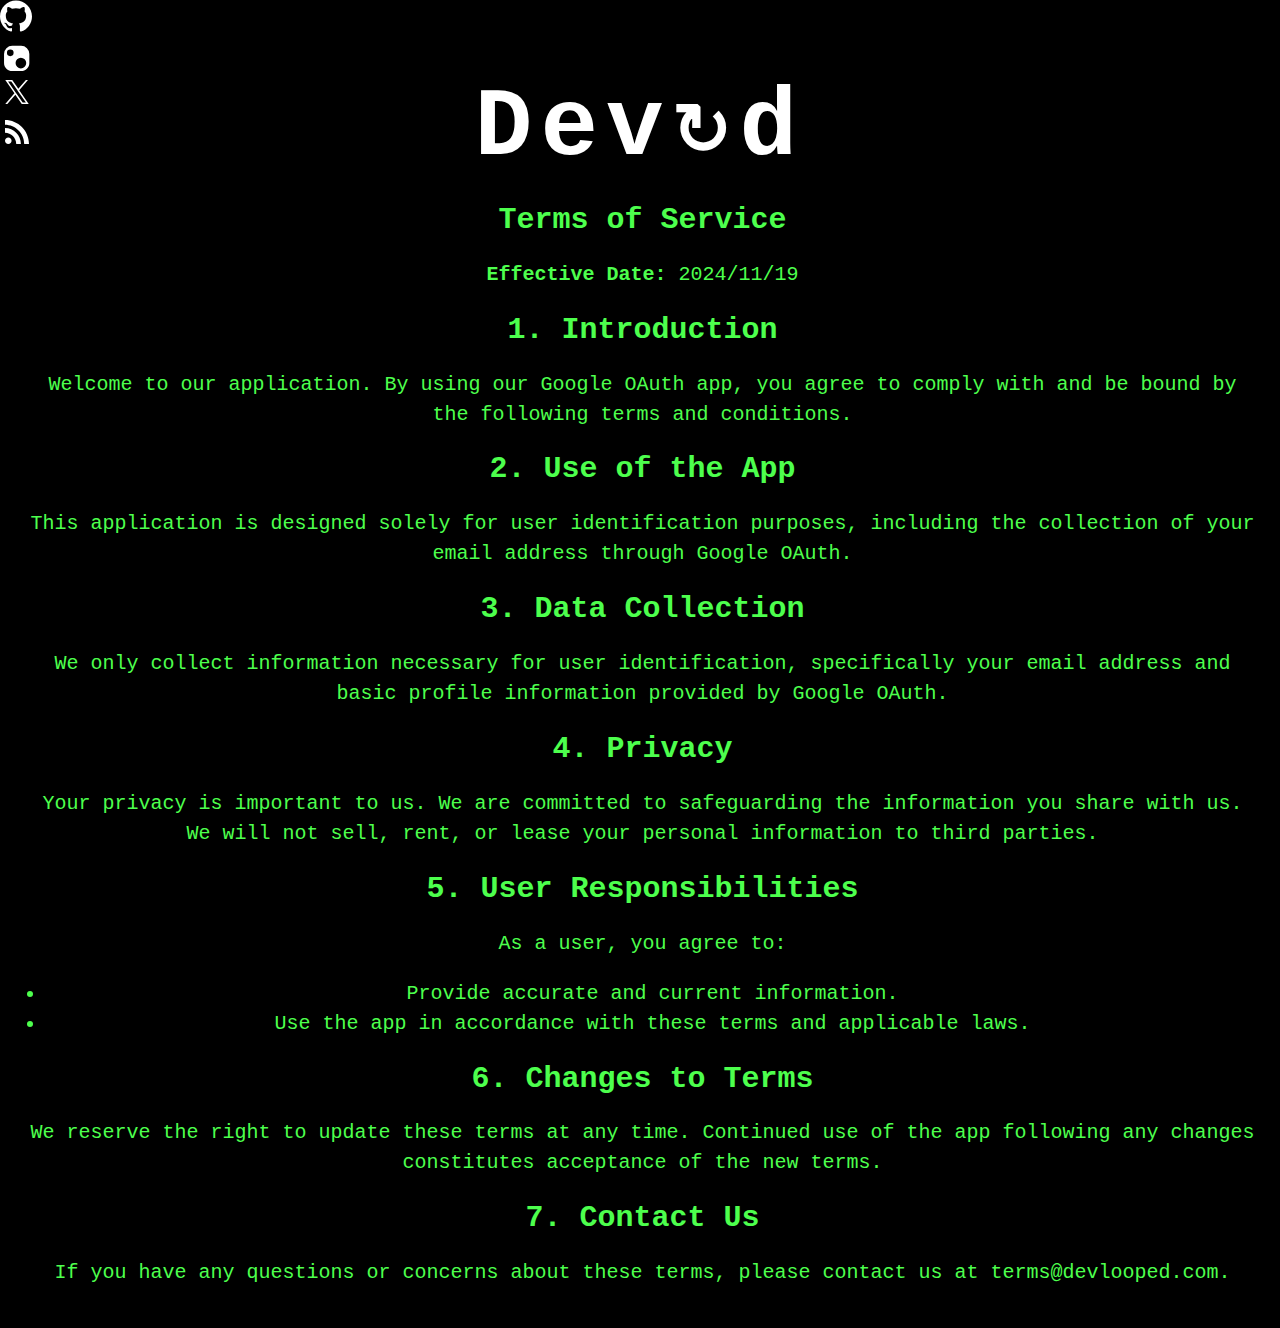
==== terms.html @ 7a2ba6ed "Add terms, rename privacy" ====
﻿<!DOCTYPE html>
<html lang="en">

<head>
	<meta charset="utf-8">
	<meta http-equiv="Content-Type" content="text/html;charset=utf-8">
	<meta name="viewport" content="width=device-width, initial-scale=1.0">
	<title>:||: Dev↻d > Terms :||:</title>
	<meta name="robots" content="index, follow">
	<meta name="keywords" content="Development, .NET, C#">
	<meta name="mobile-web-app-capable" content="yes">
	<meta name="apple-mobile-web-app-capable" content="yes">
	<style>
		*,
		:before,
		:after {
			box-sizing: inherit
		}

		html,
		div {
			-webkit-box-sizing: border-box;
			-moz-box-sizing: border-box;
			box-sizing: border-box
		}

		html,
		body {
			margin: 0;
			padding: 0;
			height: 100%;
		}

		body {
			background: black;
			color: #4dff4d;
			font-family: Consolas, monospace, Monaco, "Courier New", Courier;
			font-weight: normal;
			font-size: 1.25rem;
			line-height: 1.5em;
			text-align: center;
			position: relative;
			-webkit-text-size-adjust: 100%
		}

		section {
			margin: 3em 0;
		}

		ul,
		ol {
			padding-left: 1em;
		}

		h1 {
			font-size: 4rem;
			letter-spacing: 0.5rem;
		}

		@media screen and (min-width: 512px) {
			h1 {
				font-size: 6rem;
			}
		}

		#matrix {
			position: absolute;
			width: 100%;
			height: 100%;
			display: block;
		}

		#wrapper {
			width: 100%;
			height: 100%;
			margin: 0 auto;
			overflow: hidden;
			position: relative;
		}

		#title {
			width: 100%;
			height: 100%;
			position: absolute;
			padding-top: 2.5em;
			z-index: 3199;
			color: white;
		}

		.glow {
			animation: neonGlow 3s infinite alternate cubic-bezier(0.455, 0.030, 0.515, 0.955);
		}

		@keyframes neonGlow {
			0% {
				text-shadow:
					0 0 10px rgba(255, 255, 255, .3),
					0 0 20px rgba(255, 255, 255, .3),
					0 0 22px rgba(255, 255, 255, .3),
					0 0 40px rgba(66, 220, 66, .3),
					0 0 60px rgba(66, 220, 66, 0.3),
					0 0 80px rgba(66, 220, 66, .1),
					0 0 100px rgba(66, 220, 66, .1),
					0 0 140px rgba(66, 220, 66, .1),
					0 0 200px rgba(66, 220, 66, .1);
			}

			100% {
				text-shadow:
					0 0 2px rgba(255, 255, 255, .8),
					0 0 8px rgba(255, 255, 255, .8),
					0 0 10px rgba(255, 255, 255, .8),
					0 0 20px rgba(66, 220, 66, .8),
					0 0 30px rgba(66, 220, 66, .8),
					0 0 40px rgba(66, 220, 66, .8),
					0 0 50px rgba(66, 220, 66, .5),
					0 0 80px rgba(66, 220, 66, .5);
			}
		}

		.phonetic {
			font-style: italic;
			font-size: 1.25rem;
			background: black;
			text-shadow:
				0 0 10px rgba(255, 255, 255, .8),
				0 0 20px rgba(255, 255, 255, .8),
				0 0 22px rgba(255, 255, 255, .8),
				0 0 40px rgba(150, 236, 150, .8),
				0 0 60px rgba(150, 236, 150, 0.8),
				0 0 80px rgba(150, 236, 150, .5),
				0 0 100px rgba(150, 236, 150, .5),
				0 0 140px rgba(150, 236, 150, .5),
				0 0 200px rgba(150, 236, 150, 0.5);
		}

		.tagline {
			font-size: 1.75rem;
			text-shadow:
				0 0 10px rgba(255, 255, 255, .8),
				0 0 20px rgba(255, 255, 255, .8),
				0 0 22px rgba(255, 255, 255, .8),
				0 0 40px rgba(150, 236, 150, .8),
				0 0 60px rgba(150, 236, 150, 0.8),
				0 0 80px rgba(150, 236, 150, .5),
				0 0 100px rgba(150, 236, 150, .5),
				0 0 140px rgba(150, 236, 150, .5),
				0 0 200px rgba(150, 236, 150, 0.5);
		}

		@media screen and (min-width: 512px) {
			.loop {
				font-size: 4.5rem;
			}

			.tagline {
				font-size: 2.25rem;
			}
		}

		.return,
		.footer {
			margin-top: 3em;
			text-align: center;
		}
	</style>
	<link rel="manifest" href="manifest.webmanifest">
	<link rel="icon" href="data:image/svg+xml,<svg xmlns=%22http://www.w3.org/2000/svg%22 viewBox=%220 0 100 100%22><text y=%22.9em%22 font-size=%2290%22>↻</text></svg>">
	<link rel="icon" type="image/svg+xml" href="https://api.kzu.app/devlooped.svg">
</head>

<body>

	<div style="position: absolute; top: 0px; z-index: 5000;">
		<a href="https://github.com/devlooped">
			<img src="img/github.svg" height="32em" width="32em" />
		</a>
	</div>

	<div style="position: absolute; top: 40px; z-index: 5000;">
		<a href="https://www.nuget.org/profiles/Devlooped">
			<img src="img/nuget.svg" height="32em" width="32em" />
		</a>
	</div>

	<div style="position: absolute; top: 80px; left: 5px; z-index: 5000;">
		<a href="https://x.com/devlooped">
			<img src="img/x.svg" height="24em" width="24em" />
		</a>
	</div>

	<div style="position: absolute; top: 120px; left: 5px; z-index: 5000;">
		<a href="https://cazzulino.com">
			<img src="img/rss.svg" height="24em" width="24em" />
		</a>
	</div>

	<div id="wrapper">
		<div id="title" data-top="2.5">
			<h1 class="glow">Dev<span class="loop">↻</span>d</h1>
		</div>
	</div>

	<div style="padding: 1em; position: absolute; top: 8em; left: 5px; z-index: 5000;">
		<p style="font-size: .75em; text-align: center;">
			<h2>Terms of Service</h2>
			<p><strong>Effective Date:</strong> 2024/11/19</p>
			
			<h2>1. Introduction</h2>
			<p>Welcome to our application. By using our Google OAuth app, you agree to comply with and be bound by the following terms and conditions.</p>
			
			<h2>2. Use of the App</h2>
			<p>This application is designed solely for user identification purposes, including the collection of your email address through Google OAuth.</p>
			
			<h2>3. Data Collection</h2>
			<p>We only collect information necessary for user identification, specifically your email address and basic profile information provided by Google OAuth.</p>
			
			<h2>4. Privacy</h2>
			<p>Your privacy is important to us. We are committed to safeguarding the information you share with us. We will not sell, rent, or lease your personal information to third parties.</p>
			
			<h2>5. User Responsibilities</h2>
			<p>As a user, you agree to:</p>
			<ul>
				<li>Provide accurate and current information.</li>
				<li>Use the app in accordance with these terms and applicable laws.</li>
			</ul>
			
			<h2>6. Changes to Terms</h2>
			<p>We reserve the right to update these terms at any time. Continued use of the app following any changes constitutes acceptance of the new terms.</p>
			
			<h2>7. Contact Us</h2>
			<p>If you have any questions or concerns about these terms, please contact us at terms@devlooped.com.</p>		</p>
	</div>

</body>

</html>
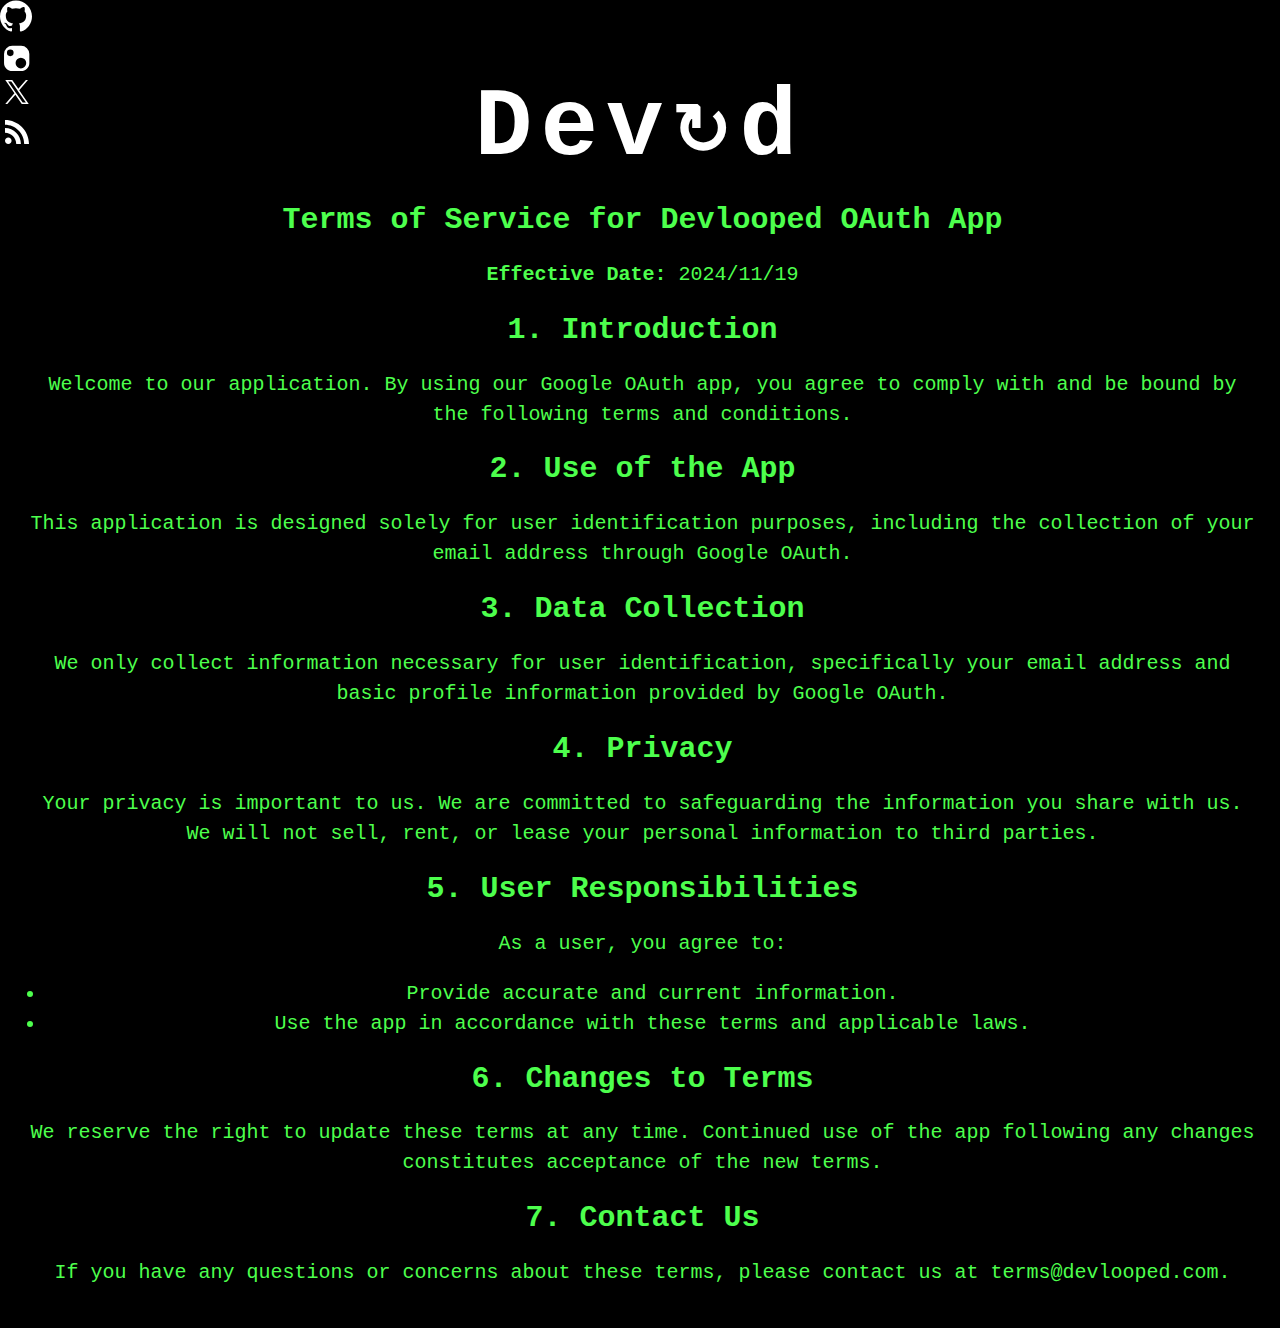
==== commit 5ddace6c: "Add OAuth terms" ====
--- a/terms.html
+++ b/terms.html
@@ -203,7 +203,7 @@
 
 	<div style="padding: 1em; position: absolute; top: 8em; left: 5px; z-index: 5000;">
 		<p style="font-size: .75em; text-align: center;">
-			<h2>Terms of Service</h2>
+			<h2>Terms of Service for Devlooped OAuth App</h2>
 			<p><strong>Effective Date:</strong> 2024/11/19</p>
 			
 			<h2>1. Introduction</h2>
